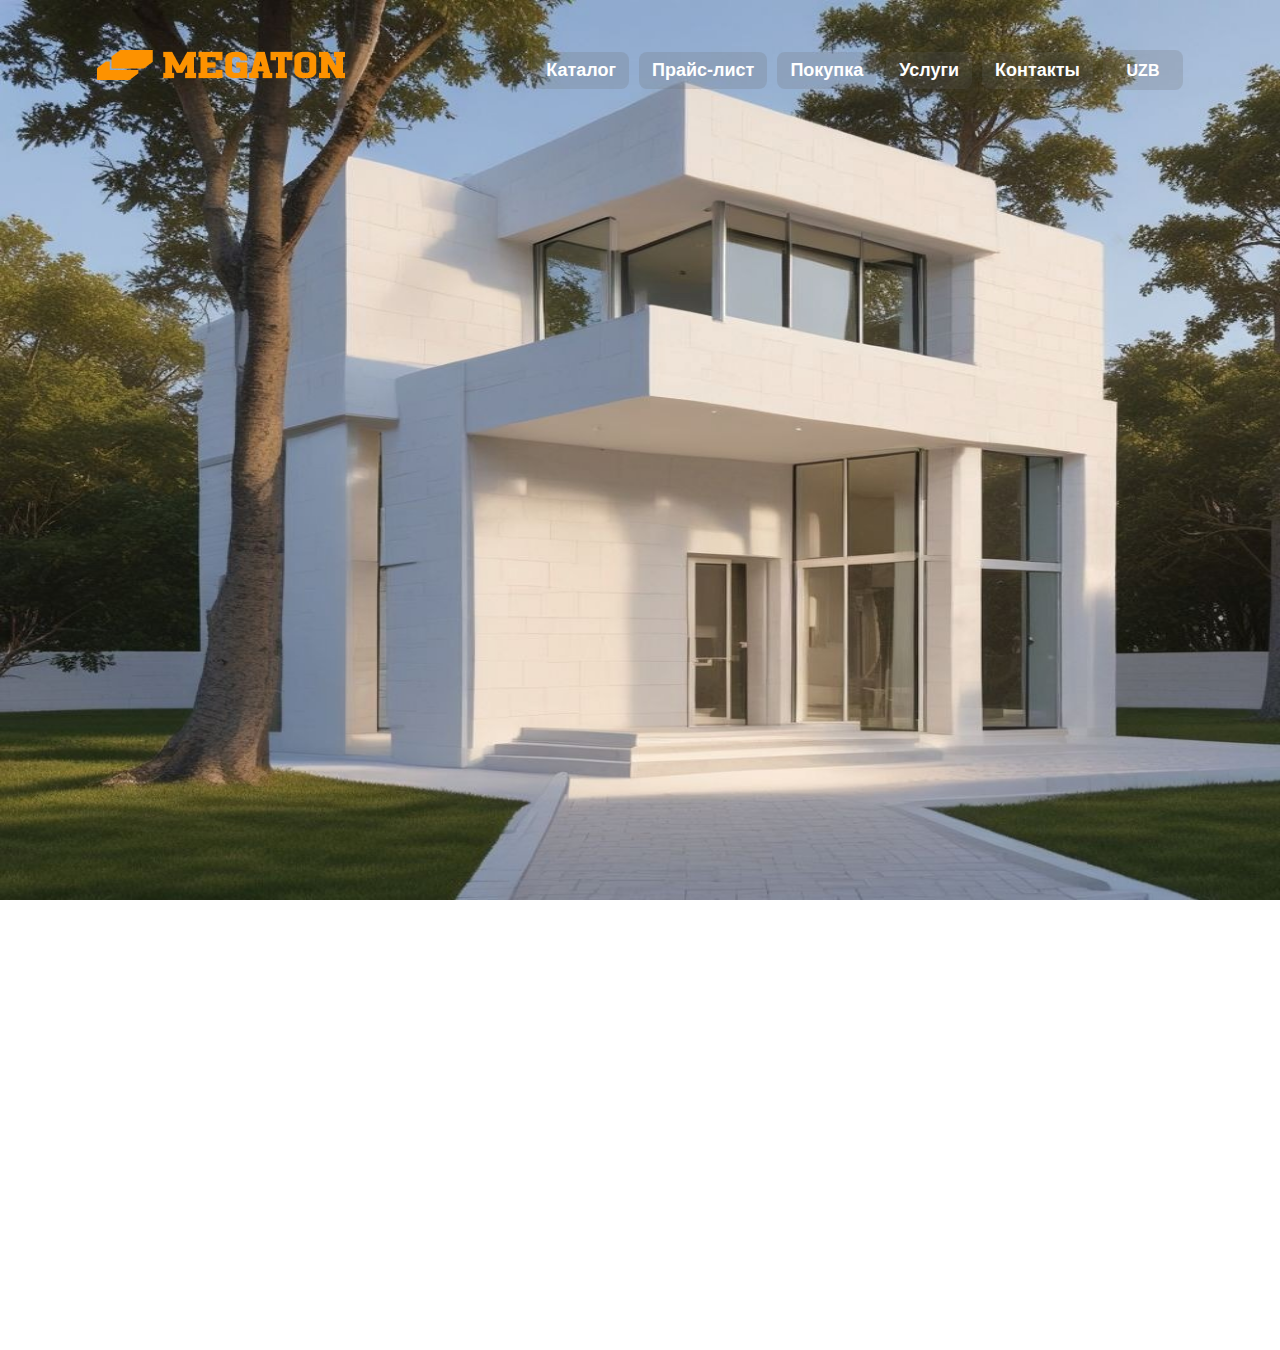
==== aloqa.html @ 052ab386 "PAGE" ====
<!DOCTYPE html>
<html lang="en">
<head>
  <meta charset="UTF-8">
  <meta name="viewport" content="width=device-width, initial-scale=1.0">
  <title>Document</title>
  <link rel="stylesheet" href="style.css">
</head>
<body>
  <div class="container">
    <img class="home" src="./assets/megaton2.jpg" alt="">
    <div class="navbar">
        <img class="logo" src="./assets/logo.png" alt="">
      <ul>
        <svg class="menu" xmlns="http://www.w3.org/2000/svg" height="24px" viewBox="0 -960 960 960" width="24px"
          fill="#e8eaed">
          <path d="M120-240v-80h720v80H120Zm0-200v-80h720v80H120Zm0-200v-80h720v80H120Z" />
        </svg>
        <li><a href="./narxlar.html" class="katalog">Каталог</a></li>
        <li><a href="./sotib.html">Прайс-лист</a></li>
        <li><a href="./aloqa.html">Покупка</a></li>
        <li><a href="./xizmatlar.html">Услуги</a></li>
        <li><a href="./kontakt.html">Контакты</a></li>
        <select class="button" id="language-select">
          <option value="UZB">UZB</option>
          <option value="ENG">ENG</option>
          <option value="RUS">RUS</option>
        </select>

      </ul>
    </div>
</body>
</html>
---- style.css ----
* {
  margin: 0;
  padding: 0;
  box-sizing: border-box;
  list-style: none;
  text-decoration: none;
}

body {
  height: 150vh;
}

.container .home {
  width: 100%;
  height: 100vh;
  position: relative;
}

.container {
  width: 100%;
  height: 100vh;
  position: relative;
}

.home {
  width: 100%;
  height: 100%;
  background-size: cover;
  /* Rasmni konteynerga to'liq joylash */
  background-position: center;
  /* Rasmning markaziy qismini ko'rsatish */
  background-repeat: no-repeat;
  /* Rasm takrorlanmasligi uchun */
}


.navbar {
  display: flex;
  justify-content: space-between;
  position: absolute;
  top: 50px;
  left: 0;
  right: 0;
  padding: 0 97px;
}

.navbar ul {
  display: flex;
  align-items: center;
  gap: 10px;
}

.navbar ul li {
  height: 37px;
  display: flex;
  align-items: center;
  text-align: center;
  padding: 5px 13px;
  background: #6B6B6B33;
  border-radius: 8px;
  color: white;
  font-weight: 700;
  line-height: 23px;
  font-family: Inter, sans-serif;
  font-size: 18px;
  transition: .5s;
}

.button:hover,
.navbar ul li:hover {
  background: #FD9200;
}

.navbar ul li a {
  color: white;
  font-family: sans-serif;
  /* text-shadow: 2px 2px 4px rgba(0, 0, 0, 1); */
  opacity: 10;
}

.button {
  transition: .5s;
  width: 65px;
  height: 37px;
  border: none;
  align-items: center;
  text-align: center;
  margin: auto;
  background: #6B6B6B33;
  border-radius: 8px;
  color: white;
  font-family: sans-serif;
  /* text-shadow: 2px 2px 4px rgba(0, 0, 0, 1); */
  opacity: 10;
  font-weight: 700;
}

.option {
  color: white;
  font-family: sans-serif;
  /* text-shadow: 2px 2px 4px rgba(0, 0, 0, 1); */
  opacity: 10;
  font-weight: 700;
  background: #6B6B6B33;


}

.button:focus {
  outline: none;
}

.bottom {
  position: absolute;
  bottom: 100px;
  width: 100%;
  padding: 10px 70px;
  color: white;
  font-weight: bold;
  display: flex;
  text-align: start;
  display: flex;
  right: 60px;


}

.main a {
  color: #FFFFFF80;
  font-family: sans-serif;
  font-size: 20px;
  font-weight: 700;
  text-align: left;
  text-transform: uppercase;
  position: relative;
  text-decoration: none;

}

.main ul {
  display: flex;
  gap: 16px;
}

.main a::after {
  content: '';
  position: absolute;
  left: 0;
  bottom: -2px;
  width: 0;
  height: 3px;
  background-color: white;
  transition: width 0.3s ease;
}

.main a:hover::after {
  width: 100%;
}

.main a:hover {
  color: #FFFFFF
}

.one-text {
  font-size: 36px;
  font-family: Arial, Helvetica, sans-serif;
  text-transform: uppercase;
  font-weight: 200;
}

.text {
  font-size: 55px;
  font-weight: 300;
  font-family: "Bebas Neue", sans-serif;
  text-transform: uppercase;
  transform: scaleY(.6);
  color: #ffffff;
  text-shadow: 2px 2px 4px rgba(0, 0, 0, 0.7);
  opacity: 0.9;
}

.two-text {
  font-size: 120px;
  line-height: 94px;
  font-family: "Exo", sans-serif;
  text-transform: uppercase;
  transform: scaleY(.7);
  font-weight: 500;
  text-shadow: 2px 2px 4px rgba(0, 0, 0, 0.7);
  opacity: 0.9;
  margin-bottom: 10px;
}


.table {
  position: absolute;
  bottom: 20px;
  color: white;
  display: flex;
}

.border {
  border: 1px solid #FFFFFF;
  width: 106%;
  position: absolute;
  text-shadow: 2px 2px 4px rgba(0, 0, 0, 10);
  opacity: 10;
}

.border-mini {
  border: 1px solid #FFFFFF;
  height: 90px;
  text-shadow: 2px 2px 4px rgba(0, 0, 0, 10);
  opacity: 10;
}

.box-shadow {
  box-shadow: 0 0 1400px 400px rgba(10, 10, 10, 0.5);
  /* Soya kengligi va balandligini oshirish */
  position: absolute;
  left: 0;
  width: 98vw;
  z-index: -1;
}



.button {
  width: 80px;
  height: 40px;
  background: #6B6B6B33;
  color: white;
  border-radius: 8px;
  padding: 5px 10px;
  font-family: 'Arial', sans-serif;
  font-size: 16px;
  font-weight: 700;
  text-align: center;
  cursor: pointer;
  appearance: none;
}

.button option {
  background: #333;
  color: white;
  padding: 10px;
  font-family: 'Arial', sans-serif;
  font-size: 14px;
}



.card {
  margin: 20px;
  font-family: sans-serif;
  font-size: 17px;
  text-shadow: 2px 2px 4px rgba(0, 0, 0, 10);
  opacity: 10;
}

.menu {
  width: 35px;
  height: 37px;
  background: #6B6B6B33;
  border-radius: 8px;
  display: none;

}

.logo {
  /* border: 2px solid black; */
  width: 248px;
  height: 30px;

}

.home {
  width: 100%;
  height: auto;
  display: block;
  position: absolute;
  top: 0;
  left: 0;
  z-index: -1;
  transition: opacity 2s ease-in-out;
}



:root {
  --main-color: #FD9200;
}

.icoun a {
  display: inline-flex;
  justify-content: center;
  align-items: center;
  width: 3.5rem;
  height: 3.5rem;
  background: transparent;
  font-size: 2.5rem;
  border-radius: 50%;
  color: black;
  margin: 3rem 1.5rem 3rem 0;
  transition: 0.3s ease-in-out;
  background: white;
  transition: 1s;
}

.icoun a:hover {
  transform: scale(1.3) translateY(-5px);
  box-shadow: 0 0 25px var(--main-color);
  color: white;
  background: var(--main-color);
}

footer {
  border: 2px solid black;
  height: 40vh;
  font-family: sans-serif;
  background: black;
  color: white;
}

.container-card {
  display: flex;
  flex-wrap: wrap;
  margin-top: 30px;
  gap: 60px;
  justify-content: center;
}

.container-card h2 {
  text-align: center;
  color: var(--main-color);
  cursor: pointer;
}

.card-footer p {
  width: 256px;
  margin-top: 13px;
  line-height: 20px;

}

.border-footer {
  border: 1px solid var(--main-color);
  height: 170px;
  text-shadow: 2px 2px 4px rgba(0, 0, 0, 10);
  opacity: 10;
}

.card-footer h2 {
  position: relative;
  display: inline-block;
}

.card-footer h2::after {
  content: '';
  position: absolute;
  left: 0;
  bottom: -2px;
  width: 0;
  height: 3px;
  background-color: white;
  transition: width 0.3s ease;
}

.card-footer h2:hover::after {
  width: 100%;
}

.manzil {
  border: 2px solid red;
  display: flex;
  flex-direction: column;
}

.card-footer span {
  color: var(--main-color);
  font-weight: 700;
}

.card-footer p {
  display: flex;
  margin-left: -40px;
}

.card-footer a:nth-child(2) {
  margin-left: 10px;
  text-decoration: underline;
  font-weight: 700;
}
.text-page{
  border: 2px solid red;
}

@media only screen and (max-width: 1200px) {
  .container {
    min-width: 800px;
  }

  .navbar ul {
    display: flex;
    position: absolute;
    right: 0;
    padding: 10px;
  }

  .navbar {
    display: flex;
    align-items: center;
  }

  .navbar img {
    position: absolute;
    left: 0;
    margin-left: 20px;

  }

  .navbar ul li {
    display: none;
  }



  .main h1 {
    font-size: 70px;
  }

  .bottom-p {
    width: 700px;
  }

  .table {
    margin-left: -48px;
  }

  .main {
    margin-left: -43px;
    line-height: 30px;
  }

  .footer {
    background: #000;
    min-height: auto;
  }

  .card-footer {
    display: flex;
    flex-direction: column;
    flex-wrap: wrap;
    width: 250px;
  }

  .icoun a {
    width: 60px;
    height: 60px;
  }

  .icoun {
    display: grid;
    grid-template-columns: 1fr 1fr 1fr 1fr;
    margin-left: -40px;

  }

  .text {
    width: 100%;
    font-size: 35px;

  }

  .border {
    min-width: 892px;
  }

  .bottom {
    left: 0;
  }

  .table {
    margin-left: 1px;
  }
}

@media only screen and (max-width: 700px) {
  .container {
    max-width: 700px;
  }

  .navbar ul {
    display: flex;
    position: absolute;
    right: 0;
    padding: 10px;
  }

  .navbar {
    display: flex;
    align-items: center;
  }

  .navbar img {
    position: absolute;
    left: 0;
    margin-left: 20px;

  }

  .card p {
    font-size: 13px;
  }

  .text {
    width: 100%;
    font-size: 35px;
  }

  .card-footer {
    display: flex;
    flex-direction: column;
    flex-wrap: wrap;
    width: 250px;
  }

  .icoun a {
    width: 60px;
    height: 60px;
  }

  .icoun {
    display: grid;
    grid-template-columns: 1fr 1fr 1fr 1fr;
    margin-left: -40px;

  }

  .bottom {
    left: 0;
  }

  .table {
    margin-left: 1px;
  }
}

@media only screen and (max-width: 350px) {
  .container {
    max-width: 350px;
  }

  .logo {
    width: 150px;
  }

  .navbar ul {
    display: flex;
    position: absolute;
    right: 0;
    padding: 10px;
  }

  .navbar ul select {
    width: 70px;
    height: 35px;
  }

  .navbar {
    display: flex;
    align-items: center;
  }

  .navbar img {
    position: absolute;
    left: 0;
    margin-left: 20px;

  }

  .text-bottom {
    display: flex;
    flex-wrap: wrap;
    flex-direction: column;
    position: absolute;
    left: 0;
  }

  .card-footer {
    display: flex;
    flex-direction: column;
    flex-wrap: wrap;
    width: 250px;
  }

  .icoun a {
    width: 60px;
    height: 60px;
  }

  .icoun {
    display: grid;
    grid-template-columns: 1fr 1fr 1fr 1fr;
    margin-left: -40px;

  }

  .text {
    font-size: 40px;
  }
}
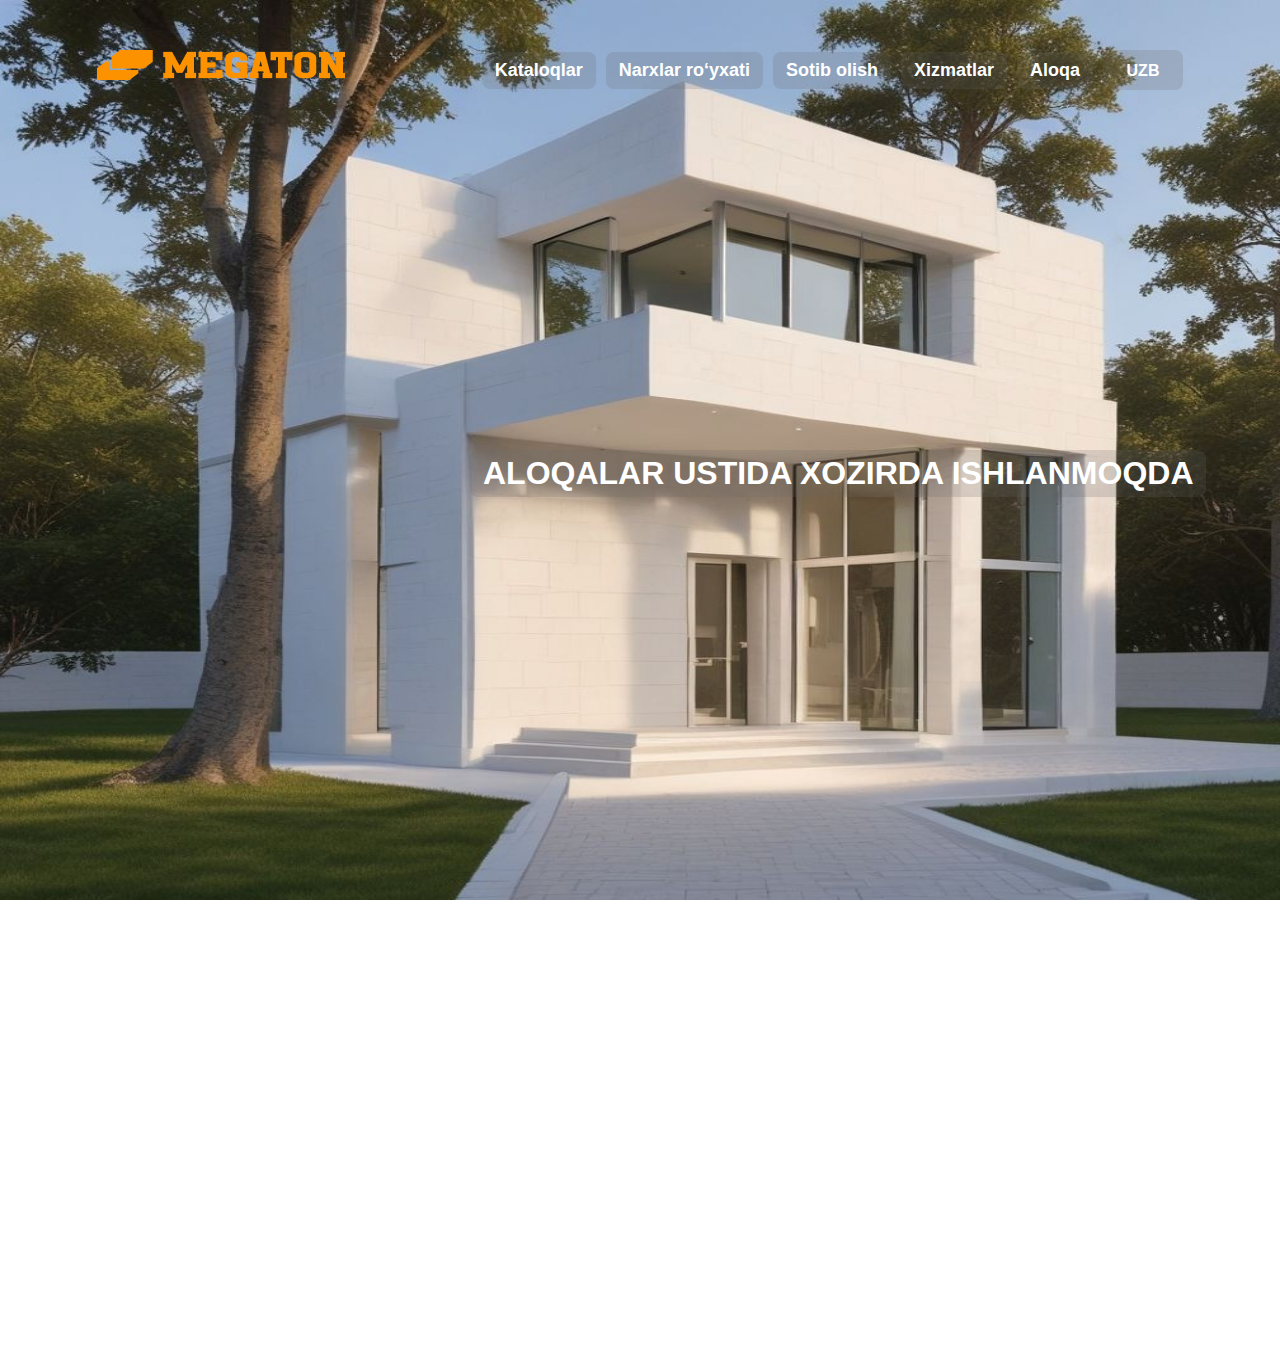
==== commit 8c43d70b: "full page" ====
--- a/aloqa.html
+++ b/aloqa.html
@@ -1,26 +1,30 @@
 <!DOCTYPE html>
 <html lang="en">
+
 <head>
   <meta charset="UTF-8">
   <meta name="viewport" content="width=device-width, initial-scale=1.0">
-  <title>Document</title>
+  <title>Megaton</title>
   <link rel="stylesheet" href="style.css">
 </head>
+
 <body>
   <div class="container">
     <img class="home" src="./assets/megaton2.jpg" alt="">
     <div class="navbar">
+      <a href="./index.html">
         <img class="logo" src="./assets/logo.png" alt="">
+      </a>
       <ul>
         <svg class="menu" xmlns="http://www.w3.org/2000/svg" height="24px" viewBox="0 -960 960 960" width="24px"
           fill="#e8eaed">
           <path d="M120-240v-80h720v80H120Zm0-200v-80h720v80H120Zm0-200v-80h720v80H120Z" />
         </svg>
-        <li><a href="./narxlar.html" class="katalog">Каталог</a></li>
-        <li><a href="./sotib.html">Прайс-лист</a></li>
-        <li><a href="./aloqa.html">Покупка</a></li>
-        <li><a href="./xizmatlar.html">Услуги</a></li>
-        <li><a href="./kontakt.html">Контакты</a></li>
+        <li><a href="./narxlar.html" id="catalog">Каталог</a></li>
+        <li><a href="./sotib.html" id="price_list">Прайс-лист</a></li>
+        <li><a href="./aloqa.html" id="purchase">Покупка</a></li>
+        <li><a href="./xizmatlar.html" id="services">Услуги</a></li>
+        <li><a href="./kontakt.html" id="contacts">Контакты</a></li>
         <select class="button" id="language-select">
           <option value="UZB">UZB</option>
           <option value="ENG">ENG</option>
@@ -29,5 +33,9 @@
 
       </ul>
     </div>
+    <h1 class="h1Full">ALOQALAR USTIDA XOZIRDA ISHLANMOQDA</h1>
+
+    <script src="./app.js"></script>
 </body>
+
 </html>--- a/style.css
+++ b/style.css
@@ -201,10 +201,11 @@
 
 .border {
   border: 1px solid #FFFFFF;
-  width: 106%;
   position: absolute;
   text-shadow: 2px 2px 4px rgba(0, 0, 0, 10);
   opacity: 10;
+  width: 106%;
+  margin-left: 4px;
 }
 
 .border-mini {
@@ -394,12 +395,28 @@
 .text-page{
   border: 2px solid red;
 }
-
+.h1Full{
+  position: absolute;
+  margin-top: -450px;
+  margin-left: 470px;
+  font-family: sans-serif;
+  font-weight: 900;
+  color: black;
+  padding: 10px;
+  text-align: center;
+  padding: 5px 13px;
+  background: #6B6B6B33;
+  border-radius: 8px;
+  color: white;
+}
 @media only screen and (max-width: 1200px) {
   .container {
     min-width: 800px;
   }
-
+.border{
+  display: none;
+
+}
   .navbar ul {
     display: flex;
     position: absolute;
@@ -489,6 +506,10 @@
   .container {
     max-width: 700px;
   }
+  .border{
+    display: none;
+  
+  }
 
   .navbar ul {
     display: flex;
@@ -554,6 +575,10 @@
   .logo {
     width: 150px;
   }
+  .border{
+    display: none;
+  
+  }
 
   .navbar ul {
     display: flex;
